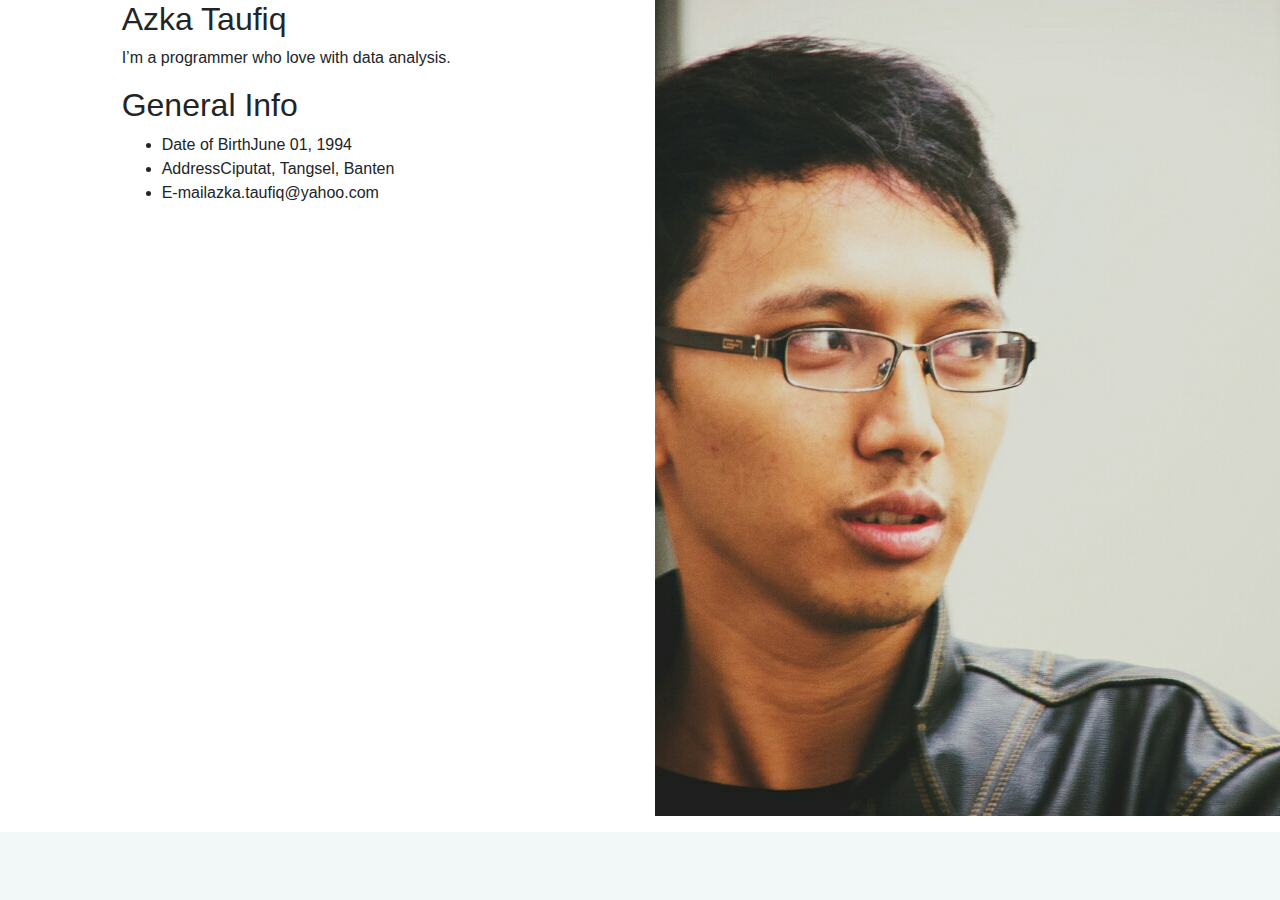
==== pages/index.html @ 4b0759e4 "ganti direktori" ====
<!DOCTYPE html>
<html>
    <head>
        <title>Azka Taufiq</title>
        <meta name="viewport" content="width=device-width, initial-scale=1">
        <link rel="stylesheet" type="text/css" media="screen" href="/css/style.css">
        <link rel="stylesheet" type="text/css" media="screen" href="/css/bootstrap.css">
    </head>
    <body>
        <header>

        </header>
        <section>
        <div class="container-fluid">
            <div class="row">
                <div class="col-xl-10 offset-xl-1">
                    <div class="row">
                        <div class="col-lg-6">
                            <div class="hero-text">
                                <h2>Azka Taufiq</h2>
                                <p>I’m a programmer who love with data analysis.</p>
                            </div>
                            <div>
                                <h2>General Info</h2>
                                <ul>
                                    <li><span>Date of Birth</span>June 01, 1994</li>
                                    <li><span>Address</span>Ciputat, Tangsel, Banten</li>
                                    <li><span>E-mail</span>azka.taufiq@yahoo.com</li>
                                </ul>
                            </div>
                        </div>
                        <div class="col-lg-6">
                            <figure class="hero-image">
                                <img src="/img/azka.jpg" alt="5">
                            </figure>
                        </div>
                    </div>
                </div>
            </div>
        </div>
        </section>
    </body>
</html>
---- css/style.css ----
html{
    background:#f2f7f8;
}
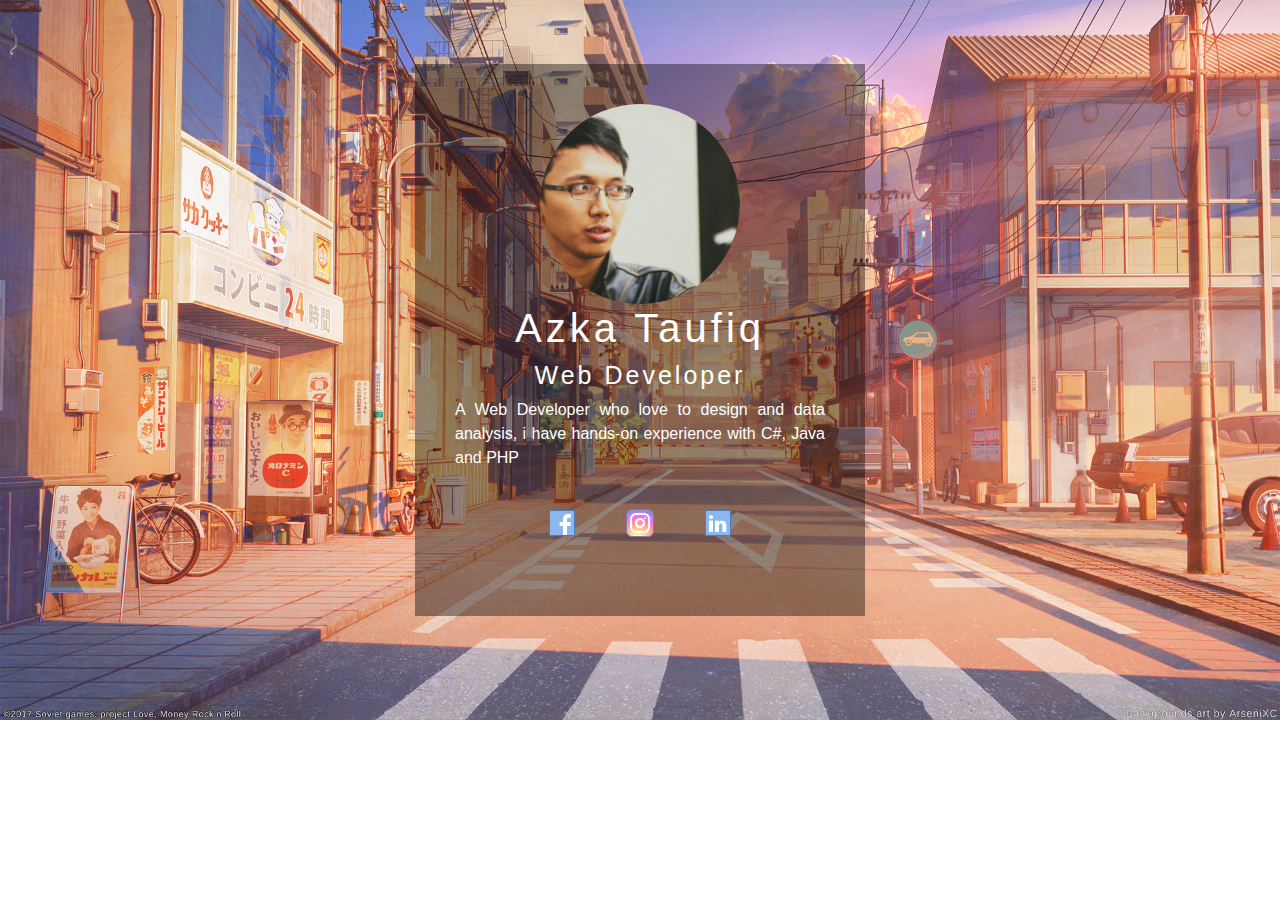
==== commit 76aea1c9: "Link Social Media" ====
--- a/pages/index.html
+++ b/pages/index.html
@@ -3,41 +3,20 @@
     <head>
         <title>Azka Taufiq</title>
         <meta name="viewport" content="width=device-width, initial-scale=1">
-        <link rel="stylesheet" type="text/css" media="screen" href="/css/style.css">
-        <link rel="stylesheet" type="text/css" media="screen" href="/css/bootstrap.css">
+        <link rel="stylesheet" type="text/css" media="screen" href="../css/style.css">
+        <link rel="stylesheet" type="text/css" media="screen" href="../css/bootstrap.css">
     </head>
     <body>
-        <header>
-
-        </header>
-        <section>
-        <div class="container-fluid">
-            <div class="row">
-                <div class="col-xl-10 offset-xl-1">
-                    <div class="row">
-                        <div class="col-lg-6">
-                            <div class="hero-text">
-                                <h2>Azka Taufiq</h2>
-                                <p>I’m a programmer who love with data analysis.</p>
-                            </div>
-                            <div>
-                                <h2>General Info</h2>
-                                <ul>
-                                    <li><span>Date of Birth</span>June 01, 1994</li>
-                                    <li><span>Address</span>Ciputat, Tangsel, Banten</li>
-                                    <li><span>E-mail</span>azka.taufiq@yahoo.com</li>
-                                </ul>
-                            </div>
-                        </div>
-                        <div class="col-lg-6">
-                            <figure class="hero-image">
-                                <img src="/img/azka.jpg" alt="5">
-                            </figure>
-                        </div>
-                    </div>
-                </div>
-            </div>
+        <div class="box">
+            <img src="../img/azka.jpg" alt="" class="box-img">
+            <h1>Azka Taufiq</h1>
+            <h5>Web Developer</h5>
+            <p>A Web Developer who love to design and data analysis, i have hands-on experience with C#, Java and PHP</p>
+            <ul>
+                <li><a href="#"><img src="../icons/icons8-facebook-30.png"></a></li>
+                <li><a href="https://www.instagram.com/azka_taufiq"><img src="../icons/icons8-instagram-30.png"></a></li>
+                <li><a href="#"><img src="../icons/icons8-linkedin-30.png"></a></li>
+            </ul>
         </div>
-        </section>
     </body>
 </html>--- a/css/style.css
+++ b/css/style.css
@@ -1,3 +1,56 @@
-html{
-    background:#f2f7f8;
-}+body{
+    margin:0;
+    padding:0;
+    background: url(../img/tokyo-street.jpg) no-repeat;
+    background-size: cover;
+}
+
+.box{
+    width: 450px;
+    background: rgba(0,0, 0, 0.4);
+    padding: 40px;
+    text-align: center;
+    margin: auto;
+    margin-top: 5%;
+    color: white;
+}
+
+.box-img{
+    border-radius: 50%;
+    width: 200px;
+    height: 200px;
+}
+
+.box h1{
+    font-size: 40px;
+    letter-spacing: 4px;
+    font-weight: 100;
+}
+
+.box h5{
+    font-size: 25px;
+    letter-spacing: 3px;
+    font-weight: 100;
+}
+
+.box p{
+    text-align: justify;
+}
+
+ul{
+    margin: 0;
+    padding: 0;
+}
+
+.box ul li{
+    display: inline-block;
+    margin: 6px;
+    list-style: none;
+}
+
+.box ul li a{
+    display: block;
+    padding: 1em;
+}
+
+
